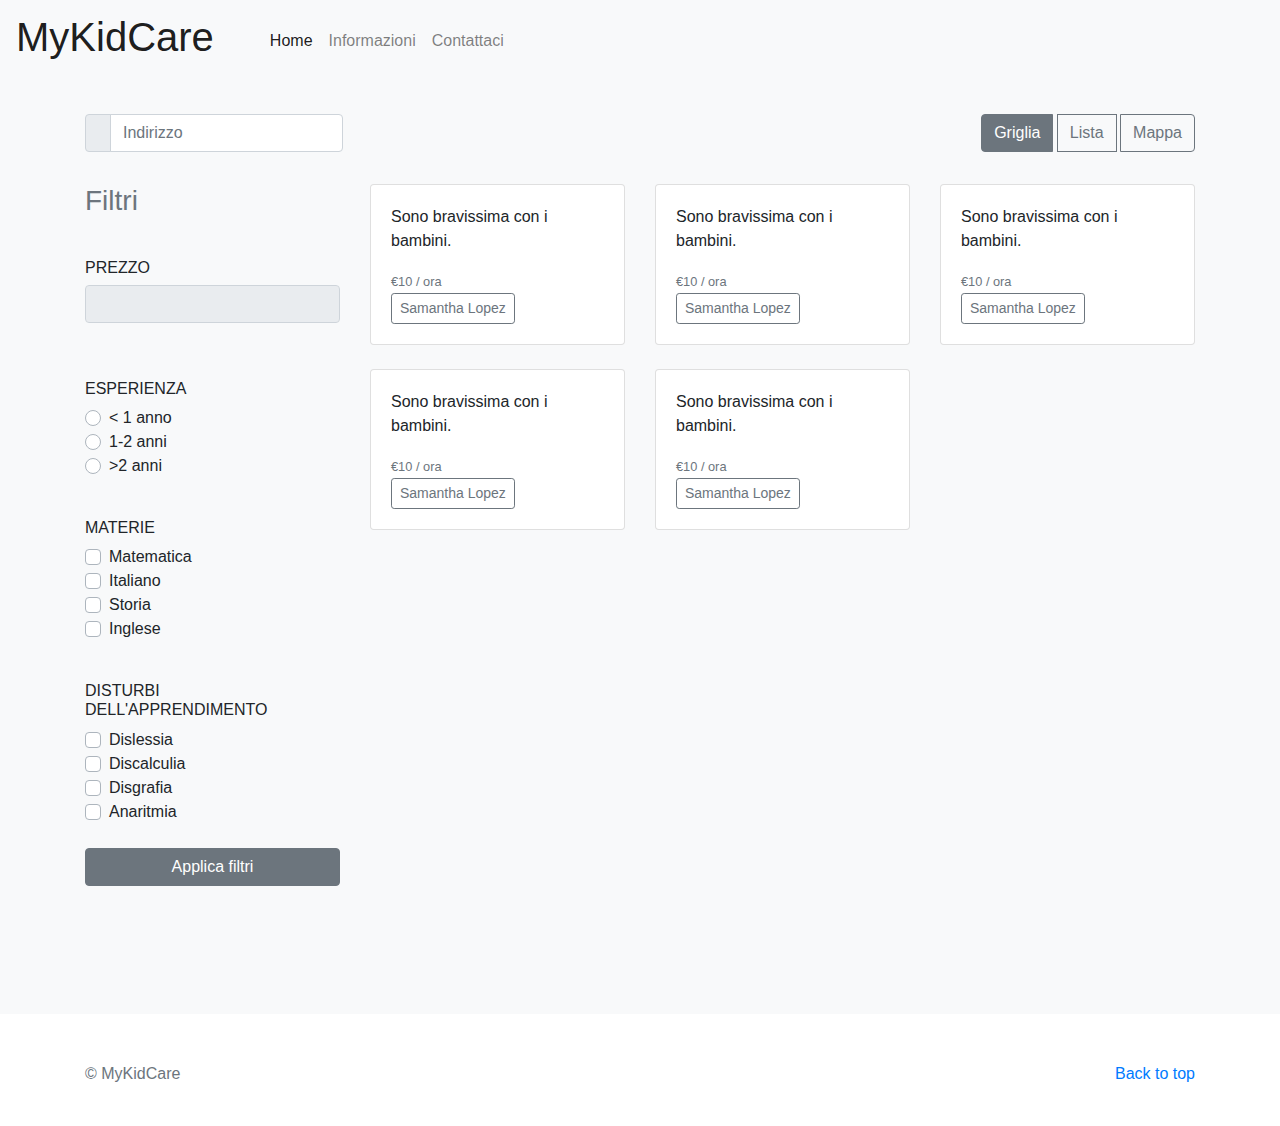
==== index.html @ c4d3df1b "fixed http" ====
<!doctype html>
<html lang="en">

<head>
  <!-- Required meta tags -->
  <meta charset="utf-8">
  <meta name="viewport" content="width=device-width, initial-scale=1, shrink-to-fit=no">

  <!-- Bootstrap CSS -->
  <link rel="stylesheet" href="https://stackpath.bootstrapcdn.com/bootstrap/4.4.1/css/bootstrap.min.css" integrity="sha384-Vkoo8x4CGsO3+Hhxv8T/Q5PaXtkKtu6ug5TOeNV6gBiFeWPGFN9MuhOf23Q9Ifjh" crossorigin="anonymous">

  <link rel="stylesheet" href="https://ajax.googleapis.com/ajax/libs/jqueryui/1.12.1/themes/base/jquery-ui.css">

  <script src="https://www.gstatic.com/firebasejs/ui/4.5.0/firebase-ui-auth__it.js"></script>
  <link type="text/css" rel="stylesheet" href="https://www.gstatic.com/firebasejs/ui/4.5.0/firebase-ui-auth.css" />

  <link rel="stylesheet" href="style.css">

  <title>MyKidCare</title>
</head>

<body>

  <body>

    <!-- SITE NAVBAR -->
    <iframe class="invisible" src="header.html" onload="this.before((this.contentDocument.body||this.contentDocument).children[0]);this.remove()"></iframe>
    <!-- Modal Login/Register -->
    <div id="loginModal" class="modal fade" data-backdrop="static" tabindex="-1" role="dialog" aria-labelledby="loginModal" aria-hidden="true">
      <div class="modal-dialog modal-dialog-centered" role="document">
        <div class="modal-content min-vh-50">
          <div class="modal-header">
            <h5 class="modal-title" id="staticBackdropLabel">Login</h5>
            <button id="loginClose" type="button" class="close" data-dismiss="modal" aria-label="Close">
              <span aria-hidden="true">&times;</span>
            </button>
          </div>
          <div class="modal-body row">
            <div id="firebaseui-auth-container" class="mx-auto align-self-center"></div>
            <div id="loader" class="mx-auto align-self-center">
              <div class="progress">
                <div class="progress-bar progress-bar-striped progress-bar-animated" role="progressbar" aria-valuenow="75" aria-valuemin="0" aria-valuemax="100" style="width: 100%"></div>
              </div>
            </div>
          </div>
        </div>
      </div>
    </div>

    <main role="main">
      <!-- JUMBOTRON -->
      <section class="jumbotron text-center embed-responsive d-unsigned d-none ">
        <video class="embed-responsive-item" autoplay muted loop playsinline poster="Media/jumbotron-poster.jpg">
          <!-- <source src="https://firebasestorage.googleapis.com/v0/b/mk-care.appspot.com/o/jumbotron-all-hq.mp4?alt=media&token=ad71433d-3575-4a87-8965-9f6f52299c4b" type="video/mp4"> -->
          <source src="Media/jumbotron-all-lq.mp4" type="video/mp4">
        </video>
        <div class="container py-5">
          <h1 class="jumbotron-heading text-light min-vh-50">Prenota babysitter e lezioni private online</h1>
          <p class="lead text-light">Se stai cercando babysitter o insegnanti telematici affidabili, con esperienza e con grandi capacità questo è il posto giusto.</p>

          <p>
            <a href="#" class="btn btn-lg btn-primary my-2" data-toggle="modal" data-target="#loginModal">Registrati</a>
          </p>
        </div>
      </section>

      <div class="py-3 bg-light">

        <!-- HOMEPAGE -->
        <div class="container min-vh-100">
          <!--
          <div id="sign-in-status"></div>
          <div id="sign-in"></div>
          <pre id="account-details"></pre>
          -->

          <!-- MOBILE FILTER NAVBAR -->
          <nav class="navbar navbar-expand-md navbar-light bg-light px-0 py-3">

            <div class="btn-group d-md-none">
              <span class="btn-group">
                <button class="btn btn-sm btn-outline-secondary toggle" type="button" data-toggle="collapse" data-target="#navbarSearch" aria-controls="navbarSearch" aria-expanded="false" aria-label="Toggle Search">
                  <i class="fas fa-search"></i>
                </button>
              </span>
              <span class="btn-group">
                <button class="btn btn-sm btn-outline-secondary toggle" type="button" data-toggle="collapse" data-target="#navbarFilter" aria-controls="navbarFilter" aria-expanded="false" aria-label="Toggle Filter">
                  <i class="fas fa-sliders-h"></i>
                </button>
              </span>
            </div>
            <div class="btn-group d-md-none">
              <button type="button" class="btn btn-sm btn-outline-secondary active"><i class="fas fa-th-large"></i> Griglia</button>
              <button type="button" class="btn btn-sm btn-outline-secondary"><i class="fas fa-list-ul"></i> Lista</button>
              <button type="button" class="btn btn-sm btn-outline-secondary"><i class="fas fa-map-marked"></i> Mappa</button>
            </div>
            <div class="collapse navbar-collapse" id="navbarSearch">
              <form class="form-inline my-2 my-md-0 mt-4">
                <div class="input-group">
                  <div class="input-group-prepend">
                    <span class="input-group-text" id="basic-addon1"><i class="fas fa-map-pin"></i></span>
                  </div>
                  <input type="text" class="form-control" placeholder="Indirizzo" aria-label="Indirizzo" aria-describedby="basic-addon1">
                </div>
              </form>
            </div>
            <div class="collapse navbar-collapse" id="navbarFilter">
              <form class="d-md-none" action="index.html" method="post">

                <fieldset class="my-4">
                  <legend>
                    <h6 class="mt-3 mb-0">PREZZO</h6>
                  </legend>
                  <div class="input-group mb-3">
                    <input class="form-control amount" type="text" readonly>
                  </div>
                  <div class="slider-range mx-2"></div>
                </fieldset>
                <fieldset class="my-4">
                  <legend>
                    <h6 class="mt-3 mb-0">ESPERIENZA</h6>
                  </legend>
                  <div class="custom-control custom-radio">
                    <input type="radio" id="customRadio1" name="customRadio" class="custom-control-input">
                    <label class="custom-control-label" for="customRadio1">&lt; 1 anno</label>
                  </div>
                  <div class="custom-control custom-radio">
                    <input type="radio" id="customRadio2" name="customRadio" class="custom-control-input">
                    <label class="custom-control-label" for="customRadio2">1-2 anni</label>
                  </div>
                  <div class="custom-control custom-radio">
                    <input type="radio" id="customRadio3" name="customRadio" class="custom-control-input">
                    <label class="custom-control-label" for="customRadio3">&gt;2 anni</label>
                  </div>
                </fieldset>
                <fieldset class="my-4">
                  <legend>
                    <h6 class="mt-3 mb-0">MATERIE</h6>
                  </legend>
                  <div class="custom-control custom-checkbox">
                    <input type="checkbox" class="custom-control-input" id="customCheck1">
                    <label class="custom-control-label" for="customCheck1">Matematica</label>
                  </div>
                  <div class="custom-control custom-checkbox">
                    <input type="checkbox" class="custom-control-input" id="customCheck1">
                    <label class="custom-control-label" for="customCheck1">Italiano</label>
                  </div>
                  <div class="custom-control custom-checkbox">
                    <input type="checkbox" class="custom-control-input" id="customCheck1">
                    <label class="custom-control-label" for="customCheck1">Storia</label>
                  </div>
                  <div class="custom-control custom-checkbox">
                    <input type="checkbox" class="custom-control-input" id="customCheck1">
                    <label class="custom-control-label" for="customCheck1">Inglese</label>
                  </div>
                </fieldset>
                <fieldset class="my-4">
                  <legend>
                    <h6 class="mt-3 mb-0">DISTURBI DELL'APPRENDIMENTO</h6>
                  </legend>
                  <div class="custom-control custom-checkbox">
                    <input type="checkbox" class="custom-control-input" id="customCheck1">
                    <label class="custom-control-label" for="customCheck1">Dislessia</label>
                  </div>
                  <div class="custom-control custom-checkbox">
                    <input type="checkbox" class="custom-control-input" id="customCheck1">
                    <label class="custom-control-label" for="customCheck1">Discalculia</label>
                  </div>
                  <div class="custom-control custom-checkbox">
                    <input type="checkbox" class="custom-control-input" id="customCheck1">
                    <label class="custom-control-label" for="customCheck1">Disgrafia</label>
                  </div>
                  <div class="custom-control custom-checkbox">
                    <input type="checkbox" class="custom-control-input" id="customCheck1">
                    <label class="custom-control-label" for="customCheck1">Anaritmia</label>
                  </div>
                </fieldset>
                <input class="btn btn-secondary btn-lg btn-block" type="submit" value="Applica filtri">
              </form>
            </div>


            <div class="btn-group d-none d-md-block">
              <button type="button" class="btn btn-outline-secondary active"><i class="fas fa-th-large"></i> Griglia</button>
              <button type="button" class="btn btn-outline-secondary"><i class="fas fa-list-ul"></i> Lista</button>
              <button type="button" class="btn btn-outline-secondary"><i class="fas fa-map-marked"></i> Mappa</button>
            </div>
          </nav>

          <div class="row">
            <!-- DESKTOP FILTER NAVBAR -->
            <div class="col-3 my-3 d-none d-md-block">
              <h3 class="text-muted">Filtri</h3>
              <form class="" action="index.html" method="post">

                <fieldset class="my-4">
                  <legend>
                    <h6 class="mt-3 mb-0">PREZZO</h6>
                  </legend>
                  <div class="input-group mb-3">
                    <input class="form-control amount" type="text" readonly>
                  </div>
                  <div class="slider-range mx-2"></div>
                </fieldset>
                <fieldset class="my-4">
                  <legend>
                    <h6 class="mt-3 mb-0">ESPERIENZA</h6>
                  </legend>
                  <div class="custom-control custom-radio">
                    <input type="radio" id="customRadio1" name="customRadio" class="custom-control-input">
                    <label class="custom-control-label" for="customRadio1">&lt; 1 anno</label>
                  </div>
                  <div class="custom-control custom-radio">
                    <input type="radio" id="customRadio2" name="customRadio" class="custom-control-input">
                    <label class="custom-control-label" for="customRadio2">1-2 anni</label>
                  </div>
                  <div class="custom-control custom-radio">
                    <input type="radio" id="customRadio3" name="customRadio" class="custom-control-input">
                    <label class="custom-control-label" for="customRadio3">&gt;2 anni</label>
                  </div>
                </fieldset>
                <fieldset class="my-4">
                  <legend>
                    <h6 class="mt-3 mb-0">MATERIE</h6>
                  </legend>
                  <div class="custom-control custom-checkbox">
                    <input type="checkbox" class="custom-control-input" id="customCheck1">
                    <label class="custom-control-label" for="customCheck1">Matematica</label>
                  </div>
                  <div class="custom-control custom-checkbox">
                    <input type="checkbox" class="custom-control-input" id="customCheck1">
                    <label class="custom-control-label" for="customCheck1">Italiano</label>
                  </div>
                  <div class="custom-control custom-checkbox">
                    <input type="checkbox" class="custom-control-input" id="customCheck1">
                    <label class="custom-control-label" for="customCheck1">Storia</label>
                  </div>
                  <div class="custom-control custom-checkbox">
                    <input type="checkbox" class="custom-control-input" id="customCheck1">
                    <label class="custom-control-label" for="customCheck1">Inglese</label>
                  </div>
                </fieldset>
                <fieldset class="my-4">
                  <legend>
                    <h6 class="mt-3 mb-0">DISTURBI DELL'APPRENDIMENTO</h6>
                  </legend>
                  <div class="custom-control custom-checkbox">
                    <input type="checkbox" class="custom-control-input" id="customCheck1">
                    <label class="custom-control-label" for="customCheck1">Dislessia</label>
                  </div>
                  <div class="custom-control custom-checkbox">
                    <input type="checkbox" class="custom-control-input" id="customCheck1">
                    <label class="custom-control-label" for="customCheck1">Discalculia</label>
                  </div>
                  <div class="custom-control custom-checkbox">
                    <input type="checkbox" class="custom-control-input" id="customCheck1">
                    <label class="custom-control-label" for="customCheck1">Disgrafia</label>
                  </div>
                  <div class="custom-control custom-checkbox">
                    <input type="checkbox" class="custom-control-input" id="customCheck1">
                    <label class="custom-control-label" for="customCheck1">Anaritmia</label>
                  </div>
                </fieldset>
                <input class="btn btn-secondary btn-block" type="submit" value="Applica filtri">
              </form>
            </div>
            <!--  INSERIONS -->
            <div class="col col-md-9">

              <div class="row my-3">

                <div class="col-md-6 col-lg-4">
                  <div class="card mb-4 box-shadow">
                    <img class="img-fluid" src="https://img.lapresse.it/2020/04/02/112639368-4b9ca392-cb14-4275-8096-7caedbc06fb0.png" alt="">
                    <div class="card-body">
                      <p class="card-text">Sono bravissima con i bambini.</p>
                      <small class="text-muted">€10 / ora</small>
                      <div class="d-flex justify-content-between align-items-center">
                        <div class="btn-group">
                          <button type="button" class="btn btn-sm btn-outline-secondary">Samantha Lopez</button>
                        </div>
                      </div>
                    </div>
                  </div>
                </div>
                <div class="col-md-6 col-lg-4">
                  <div class="card mb-4 box-shadow">
                    <img class="img-fluid" src="https://img.lapresse.it/2020/04/02/112639368-4b9ca392-cb14-4275-8096-7caedbc06fb0.png" alt="">
                    <div class="card-body">
                      <p class="card-text">Sono bravissima con i bambini.</p>
                      <small class="text-muted">€10 / ora</small>
                      <div class="d-flex justify-content-between align-items-center">
                        <div class="btn-group">
                          <button type="button" class="btn btn-sm btn-outline-secondary">Samantha Lopez</button>
                        </div>
                      </div>
                    </div>
                  </div>
                </div>
                <div class="col-md-6 col-lg-4">
                  <div class="card mb-4 box-shadow">
                    <img class="img-fluid" src="https://img.lapresse.it/2020/04/02/112639368-4b9ca392-cb14-4275-8096-7caedbc06fb0.png" alt="">
                    <div class="card-body">
                      <p class="card-text">Sono bravissima con i bambini.</p>
                      <small class="text-muted">€10 / ora</small>
                      <div class="d-flex justify-content-between align-items-center">
                        <div class="btn-group">
                          <button type="button" class="btn btn-sm btn-outline-secondary">Samantha Lopez</button>
                        </div>
                      </div>
                    </div>
                  </div>
                </div>
                <div class="col-md-6 col-lg-4">
                  <div class="card mb-4 box-shadow">
                    <img class="img-fluid" src="https://img.lapresse.it/2020/04/02/112639368-4b9ca392-cb14-4275-8096-7caedbc06fb0.png" alt="">
                    <div class="card-body">
                      <p class="card-text">Sono bravissima con i bambini.</p>
                      <small class="text-muted">€10 / ora</small>
                      <div class="d-flex justify-content-between align-items-center">
                        <div class="btn-group">
                          <button type="button" class="btn btn-sm btn-outline-secondary">Samantha Lopez</button>
                        </div>
                      </div>
                    </div>
                  </div>
                </div>
                <div class="col-md-6 col-lg-4">
                  <div class="card mb-4 box-shadow">
                    <img class="img-fluid" src="https://img.lapresse.it/2020/04/02/112639368-4b9ca392-cb14-4275-8096-7caedbc06fb0.png" alt="">
                    <div class="card-body">
                      <p class="card-text">Sono bravissima con i bambini.</p>
                      <small class="text-muted">€10 / ora</small>
                      <div class="d-flex justify-content-between align-items-center">
                        <div class="btn-group">
                          <button type="button" class="btn btn-sm btn-outline-secondary">Samantha Lopez</button>
                        </div>
                      </div>
                    </div>
                  </div>
                </div>

              </div>
            </div>
          </div>

        </div>

        <div class="container d-none">
          <h1>Profilo</h1>

        </div>
      </div>

    </main>

    <iframe class="invisible" src="footer.html" onload="this.before((this.contentDocument.body||this.contentDocument).children[0]);this.remove()"></iframe>


    <!-- Optional JavaScript -->
    <!-- jQuery first, then Popper.js, then Bootstrap JS -->
    <script src="https://ajax.googleapis.com/ajax/libs/jquery/3.4.1/jquery.min.js"></script>
    <script src="https://ajax.googleapis.com/ajax/libs/jqueryui/1.12.1/jquery-ui.min.js"></script>
    <script src="https://cdn.jsdelivr.net/npm/popper.js@1.16.0/dist/umd/popper.min.js" integrity="sha384-Q6E9RHvbIyZFJoft+2mJbHaEWldlvI9IOYy5n3zV9zzTtmI3UksdQRVvoxMfooAo" crossorigin="anonymous"></script>
    <script src="https://stackpath.bootstrapcdn.com/bootstrap/4.4.1/js/bootstrap.min.js" integrity="sha384-wfSDF2E50Y2D1uUdj0O3uMBJnjuUD4Ih7YwaYd1iqfktj0Uod8GCExl3Og8ifwB6" crossorigin="anonymous"></script>
    <script src="https://cdnjs.cloudflare.com/ajax/libs/font-awesome/5.13.0/js/all.min.js"></script>
    <script src="script.js"></script>

    <!-- The core Firebase JS SDK is always required and must be listed first -->
    <script src="https://www.gstatic.com/firebasejs/7.13.2/firebase-app.js"></script>


    <!-- TODO: Add SDKs for Firebase products that you want to use
     https://firebase.google.com/docs/web/setup#available-libraries -->
    <script src="https://www.gstatic.com/firebasejs/7.13.2/firebase-auth.js"></script>
    <script src="https://www.gstatic.com/firebasejs/7.13.2/firebase-firestore.js"></script>
    <script src="https://www.gstatic.com/firebasejs/7.13.2/firebase-analytics.js"></script>

    <script>
      // Your web app's Firebase configuration
      var firebaseConfig = {
        apiKey: "AIzaSyA1Iymnm0BSJxzJzVauvE9L4cXY4WZk7ZY",
        authDomain: "mk-care.firebaseapp.com",
        databaseURL: "https://mk-care.firebaseio.com",
        projectId: "mk-care",
        storageBucket: "mk-care.appspot.com",
        messagingSenderId: "1049139835623",
        appId: "1:1049139835623:web:d901a503c3d07a10812842",
        measurementId: "G-Z7WSV71T0X"
      };
      // Initialize Firebase
      firebase.initializeApp(firebaseConfig);
      firebase.analytics();

      var ui = new firebaseui.auth.AuthUI(firebase.auth());
      var uiConfig = {
        callbacks: {
          signInSuccessWithAuthResult: function(authResult, redirectUrl) {
            window.location.replace('userArea.html');
            // User successfully signed in.
            //Connect to firestore db.collection("users").document(usser.uuid)
            // Return type determines whether we continue the redirect automatically
            // or whether we leave that to developer to handle.
            return false;
          },
          uiShown: function() {
            // The widget is rendered.
            // Hide the loader.
            document.getElementById('loader').style.display = 'none';
          }
        },
        credentialHelper: firebaseui.auth.CredentialHelper.NONE,
        // Will use popup for IDP Providers sign-in flow instead of the default, redirect.
        signInFlow: 'popup',
        //signInSuccessUrl: '<url-to-redirect-to-on-success>',
        signInOptions: [
          // Leave the lines as is for the providers you want to offer your users.
          {
            provider: firebase.auth.EmailAuthProvider.PROVIDER_ID,
            requireDisplayName: false
          },
          firebase.auth.FacebookAuthProvider.PROVIDER_ID,
          firebase.auth.GoogleAuthProvider.PROVIDER_ID,
        ],
        // Terms of service url.
        //tosUrl: '<your-tos-url>',
        // Privacy policy url.
        //privacyPolicyUrl: '<your-privacy-policy-url>'
      };

      initApp = function() {
        firebase.auth().onAuthStateChanged(function(user) {
          if (user) {
            // User is signed in.
            var displayName = user.displayName;
            var email = user.email;
            var emailVerified = user.emailVerified;
            var photoURL = user.photoURL;
            var uid = user.uid;
            var phoneNumber = user.phoneNumber;
            var providerData = user.providerData;
            $(".d-signed").removeClass("d-none");
            $(".d-signed").addClass("d-block");
            $(".d-unsigned").removeClass("d-block");
            $(".d-unsigned").addClass("d-none");
            $("#loginClose").trigger("click");
            user.getIdToken().then(function(accessToken) {});
          } else {
            // User is signed out.
            ui.start('#firebaseui-auth-container', uiConfig);
            $(".d-signed").removeClass("d-block");
            $(".d-signed").addClass("d-none");
            $(".d-unsigned").removeClass("d-none");
            $(".d-unsigned").addClass("d-block");
          }
        }, function(error) {
          console.log(error);
        });
      };

      window.addEventListener('load', function() {
        initApp();
      });
    </script>
  </body>

</html>
---- style.css ----
*:focus,*:active:focus,*.active:focus,
*.focus,*:active.focus,*.active.focus {
  box-shadow: none  !important;
}
.jumbotron {
  overflow: hidden;
  background-color: black;
}
.jumbotron video {
  position: absolute;
  z-index: 1;
  top: 0;
  width:100%;
  height:100%;
  object-fit: cover;
  opacity:0.5;
}
.jumbotron .container {
  z-index: 2;
  position: relative;
}

.min-vh-50{
  min-height: 50vh;
}

.min-vh-75{
  min-height: 75vh;
}

.min-vh-100{
  min-height: 100vh;
}

.custom-select{
background: none !important;
}
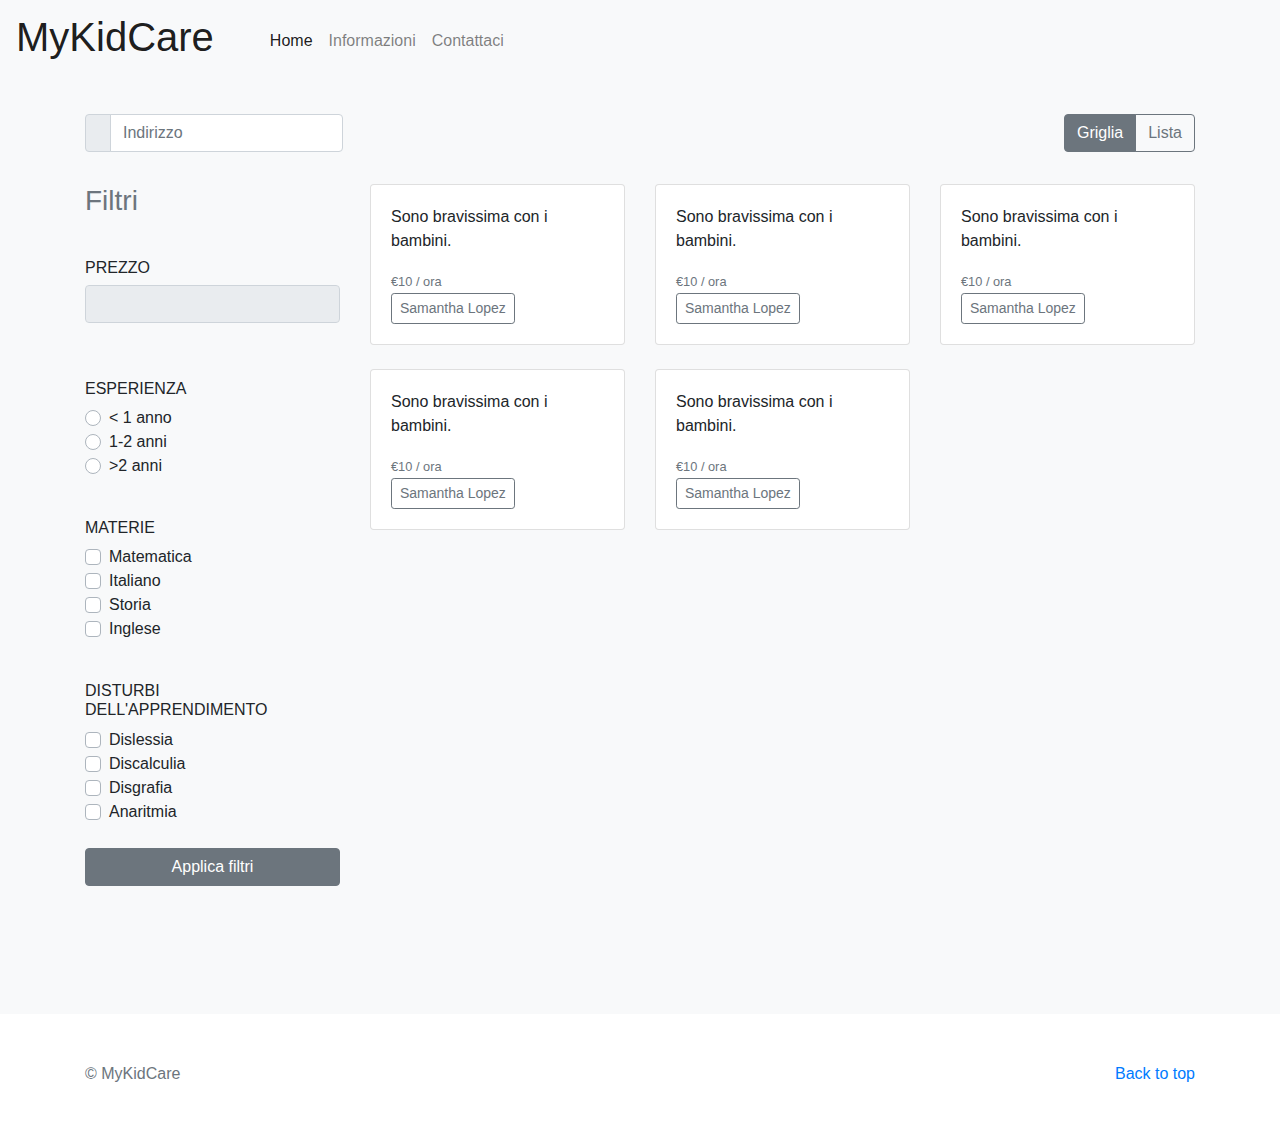
==== commit 4a2bd506: "Added map" ====
--- a/index.html
+++ b/index.html
@@ -78,21 +78,16 @@
           <nav class="navbar navbar-expand-md navbar-light bg-light px-0 py-3">
 
             <div class="btn-group d-md-none">
-              <span class="btn-group">
-                <button class="btn btn-sm btn-outline-secondary toggle" type="button" data-toggle="collapse" data-target="#navbarSearch" aria-controls="navbarSearch" aria-expanded="false" aria-label="Toggle Search">
-                  <i class="fas fa-search"></i>
-                </button>
-              </span>
-              <span class="btn-group">
-                <button class="btn btn-sm btn-outline-secondary toggle" type="button" data-toggle="collapse" data-target="#navbarFilter" aria-controls="navbarFilter" aria-expanded="false" aria-label="Toggle Filter">
-                  <i class="fas fa-sliders-h"></i>
-                </button>
-              </span>
+              <button class="btn btn-sm btn-outline-secondary toggle" type="button" data-toggle="collapse" data-target="#navbarSearch" aria-controls="navbarSearch" aria-expanded="false" aria-label="Toggle Search">
+                <i class="fas fa-search"></i>
+              </button>
+              <button class="btn btn-sm btn-outline-secondary toggle" type="button" data-toggle="collapse" data-target="#navbarFilter" aria-controls="navbarFilter" aria-expanded="false" aria-label="Toggle Filter">
+                <i class="fas fa-sliders-h"></i>
+              </button>
             </div>
             <div class="btn-group d-md-none">
               <button type="button" class="btn btn-sm btn-outline-secondary active"><i class="fas fa-th-large"></i> Griglia</button>
               <button type="button" class="btn btn-sm btn-outline-secondary"><i class="fas fa-list-ul"></i> Lista</button>
-              <button type="button" class="btn btn-sm btn-outline-secondary"><i class="fas fa-map-marked"></i> Mappa</button>
             </div>
             <div class="collapse navbar-collapse" id="navbarSearch">
               <form class="form-inline my-2 my-md-0 mt-4">
@@ -179,11 +174,11 @@
               </form>
             </div>
 
-
-            <div class="btn-group d-none d-md-block">
-              <button type="button" class="btn btn-outline-secondary active"><i class="fas fa-th-large"></i> Griglia</button>
-              <button type="button" class="btn btn-outline-secondary"><i class="fas fa-list-ul"></i> Lista</button>
-              <button type="button" class="btn btn-outline-secondary"><i class="fas fa-map-marked"></i> Mappa</button>
+            <div class="d-none d-md-block">
+              <div class="btn-group">
+                <button type="button" class="btn btn-outline-secondary active"><i class="fas fa-th-large"></i> Griglia</button>
+                <button type="button" class="btn btn-outline-secondary"><i class="fas fa-list-ul"></i> Lista</button>
+              </div>
             </div>
           </nav>
 
